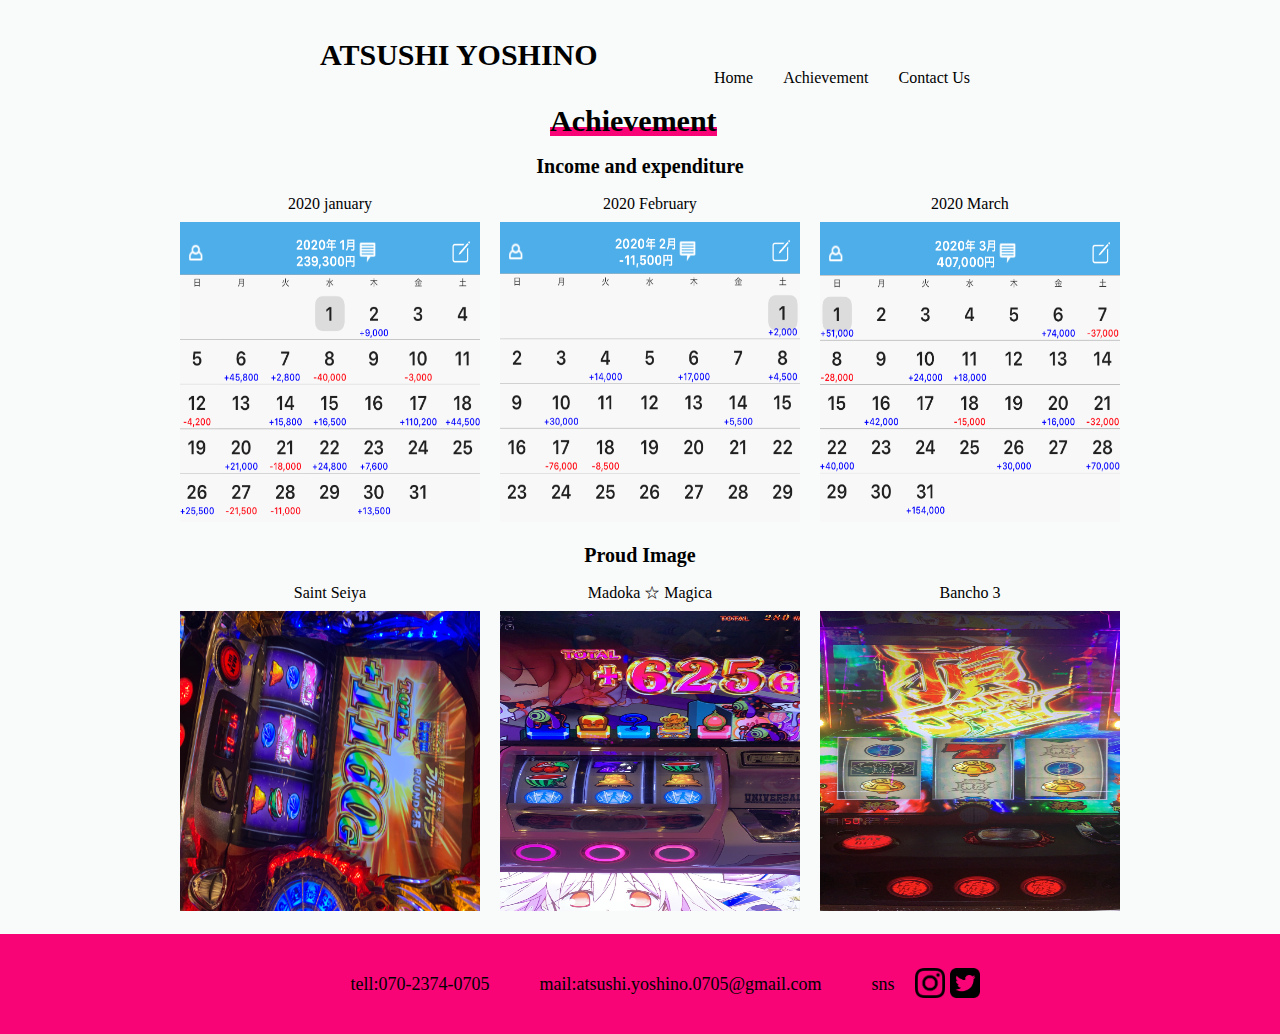
==== index2.html @ b3a0f043 "ファイル追加" ====
<!DOCTYPE html>
<html lang="ja">
<head>
    <meta charset="UTF-8">
    <meta name="viewport" content="width=device-width, initial-scale=1.0">
    <title>self-introduction</title>
    <link rel="stylesheet" href="/css/reset.css">
    <link rel="stylesheet" href="/css/style.css">
    <link href="https://fonts.googleapis.com/css?family=Amatic+SC:700 rel="stylesheet>

</head>
<body>
    <div class="container">
        <header>
            
            <h1>
                ATSUSHI YOSHINO
            </h1>

            <nav class="sub-header">
                <div class="link">
                    <a href="./index.html">Home</a>
                    <a href="./index2.html">Achievement</a>
                    <a href="./index3.html">Contact Us</a>
                </div>
            </nav>

        </header>

        <span>
            <div>
                <h2>Achievement</h2>

                <h3>Income and expenditure</h3>
                
                <ul class="income">
                    <li>
                        <p>2020 january</p>
                        <img class="inc" src="./img/IMG_1679 (2).PNG" alt="">
                    </li>
                    <li>
                        <p>2020 February</p>
                        <img class="inc" src="./img/IMG_1680 (2).PNG" alt="">
                    </li>
                    <li>
                        <p>2020 March</p>
                        <img class="inc" src="./img/IMG_1681 (2).PNG" alt="">
                    </li>
                </ul>

                <h3>Proud Image</h3>
                <ul class="income">
                    <li>
                        <p>Saint Seiya</p>
                        <img class="inc2" src="./img/IMG_1455.JPG" alt="">
                    </li>
                    <li>
                        <p> Madoka ☆ Magica</p>
                        <img class="inc" src="./img/OPYJ2952.JPG" alt="">
                    </li>
                    <li>
                        <p>Bancho 3</p>
                        <img class="inc" src="./img/NHZZ7611.JPG" alt="">
                    </li>
                </ul>

            </div>  
        </span>

        <footer>
            <a class="tell" href="tel:07023740705">tell:070-2374-0705</a>

            <a class="mail" href="mailto:atsushi.yoshino.0705@gmail.com">mail:atsushi.yoshino.0705@gmail.com</a>
            <div class="sns">
                <p>sns</p>
                <a href="https://www.instagram.com/dj_tenguy/"><img class="insta" src="./img/glyph-logo_May2016.png" alt=""></a>
                <a href="http://twitter.com/annko_tubutubu/"><img class="twi" src="./img/IMG_1676.PNG" alt=""></a>      
            </div>  
        </footer>
    </div>
</body>
---- css/style.css ----
@charset "UTF-8";

.container{
    width: 100%100%;
    height: 100%;
    background-color: #f9fafa;
    color: black;
    font-family: 'Amatic SC', cursive;
    margin: 0 auto;
}

header{
    margin: 0 auto;
    width: 720px;
}
h1{
    padding-top: 40px;
    padding-left: 40px;
    font-size: 30px;
}

.link{
    display: flex;
    justify-content: flex-end;
}

nav a{
    margin-right: 30px;
    text-decoration: none;
    color: black;
}

nav a:hover{
    color: coral;
}

.faith{
    height: 400px;
    width: 400px;
    border-radius: 50%;
    transform: rotate(90deg);
}

.img-box 
    
.img-box {
    position: relative;
  }
.img-box .active {
    position: absolute;
    left: 448px;
    top: 135px;
    opacity: 0;
    transition: 0.5s;
    height: 400px;
    width: 400px;
    border-radius: 50%;
}
.img-box:hover .active {
    opacity: 1;
}

.btn-circle-flat {
    display: inline-block;
    text-decoration: none;
    background: #f80476;
    color: white;
    width: 120px;
    height: 120px;
    line-height: 120px;
    border-radius: 50%;
    text-align: center;
    overflow: hidden;
    transition: .4s;
  }
  
.btn-circle-flat:hover {
    background: #e63434;
  }

.btn-circle-flat2 {
    display: inline-block;
    text-decoration: none;
    background: #61d0d6;
    color: white;
    width: 120px;
    height: 120px;
    line-height: 120px;
    border-radius: 50%;
    text-align: center;
    overflow: hidden;
    transition: .4s;
  }

.btn-circle-flat2:hover {
    background: #668ad8;
  }

main{
      display: flex;
      justify-content: center;
      margin-top: 50px;
      margin-bottom: 20px;
  }

.intro{
    margin-top: 50px;
}

.intro a{
    margin-top: 10px;
    margin-left: 30px;
}

.intro li{
    font-size: 24px;
    margin-top: 10px;
    border-bottom:solid  3px black;
}

.int2{
    margin-left: 12px;
}

.int1{
    margin-left: 20PX;
}

.int3{
    margin-left: 26px;
}

.int4{
    margin-left: 26px;
}

.int5{
    margin-left: 20px;
}

.int6{
    margin-left: 4px;
}

footer{
    width: 100%;
    background-color: #f80476;
    font-size: 18px;
    height: 100px;
    display: flex;
    justify-content: center;
    align-items: center;
}

.insta{
    height: 30px;
    width: 30px;
    margin-left: 20px;
    transition: .5s;
}

.insta:hover{
    height: 40px;
    width: 40px;
}

.twi{
    height: 30px;
    width: 30px;
    margin-left: 5px;
    transition: .5s;
}

.twi:hover{
    height: 40px;
    width: 40px;
}

.tell{
    text-decoration: none;
    color: black;
    margin-left: 50px;
}

.tell:hover{
    color: white;
}

.mail{
    text-decoration: none;
    color: black;
    margin-left: 50px;
}

.mail:hover{
    color: white;
}

.sns{
    margin-left: 50px;
    display: flex;
    justify-content: center;
    align-items: center;
}

span{
    display: flex;
    justify-content: center;
    margin-bottom: 20px;
}

h2{
    margin-top: 20px;
    margin-left: 390px;
    font-size: 30px;
    background: linear-gradient(transparent 70%, #f80476 70%);
    display: inline-block;
} 

h3{
    margin-top: 20px;
    font-size: 20px;
    display: flex;
    justify-content: center;
}

.inc{
    height: 300px;
    width: 300px;
}

.inc2{
    width: 300px;
    height: 300px;
    transform: rotate(90deg);
}

.income{
    display: flex;
    justify-content: center;
}

.income li{
    margin-left: 20px;
}

.income li p{
    display: flex;
    justify-content: center;
    margin-top: 20px;
    margin-bottom: 10px;
}

.contact{
    display: flex;
    justify-content: center;
    flex-direction: column;
    align-items: center;
}

.form{
    display: flex;
    justify-content: center;
    flex-direction: column;
    color: white;
}

.form-left{
    display: flex;
    flex-direction: column;
}

h4{
    margin-top: 20px;
    margin-bottom: 20px;
    width: 170px;
    font-size: 30px;
    background: linear-gradient(transparent 70%, #f80476 70%);
    display: inline-block;
}

input[type=text]{
    width: 500px;
    height: 50px;
    margin-top: 10px;
    margin-bottom: 10px;
    font-size: 18px;
    color: black;
    background-color:  #f80476 ;
    border: none;
    padding: 5px;
}

textarea{
    width: 500px;
    height: 300px;
    margin-top: 10px;
    font-size: 18px;
    color: black;
    background-color:  #f80476 ;
    border: none;
    padding: 5px;
}

p input{
    color: black;
    background-color: #f80476 ;
    border: none;
    margin-left: 440px;
    margin-bottom: 100px;
    margin-top: 15px;
    font-size: 20px;
    padding: 5px;
    font-family: 'Amatic SC', cursive;
}

input::placeholder{
    color: black;
    font-family: 'Amatic SC', cursive;
}

textarea::placeholder{
    color: black;
    font-family: 'Amatic SC', cursive;
}
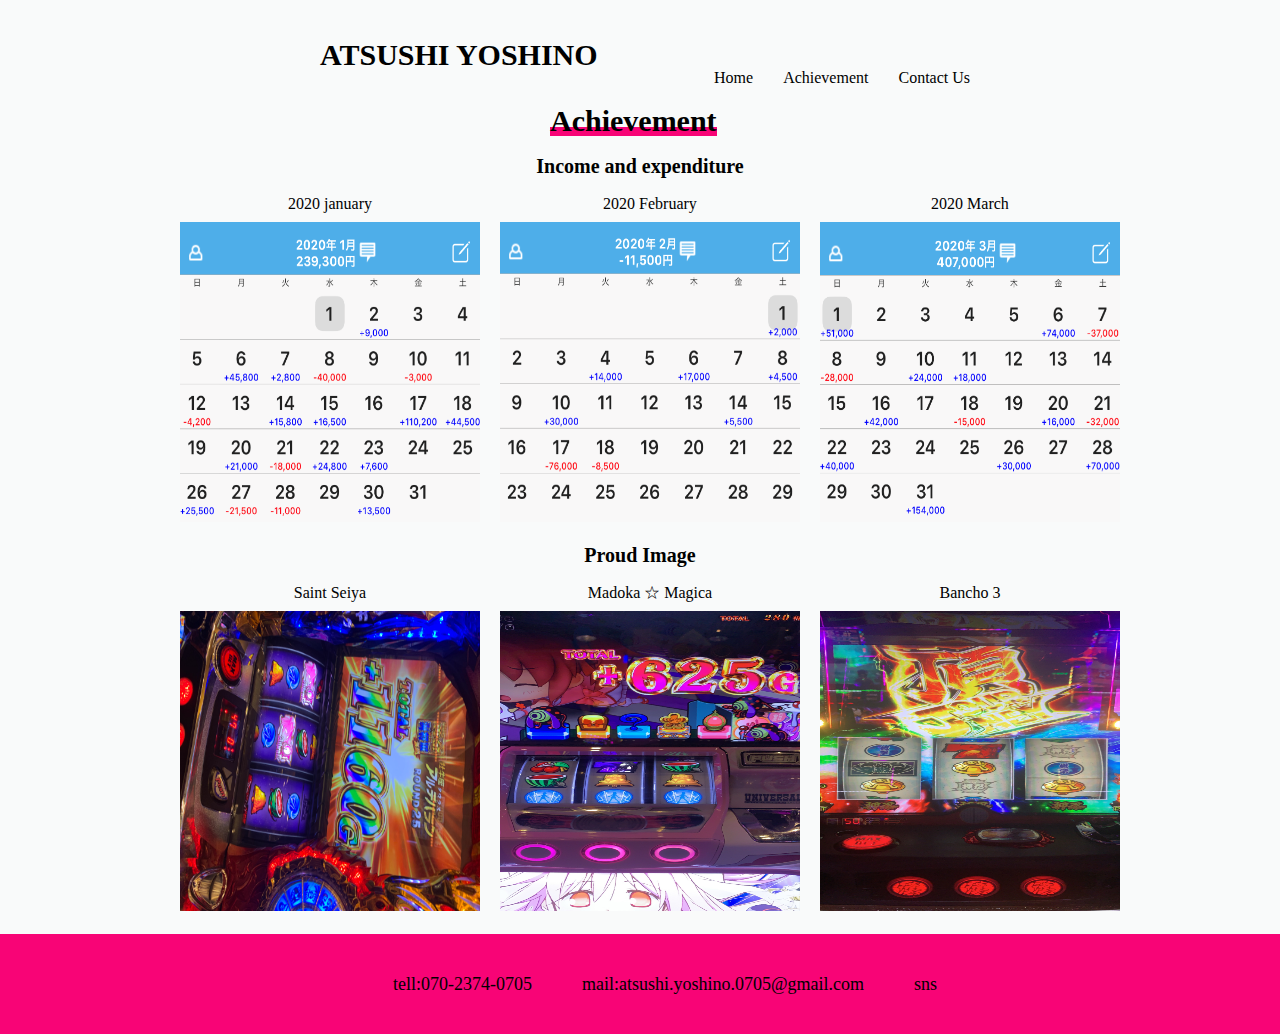
==== commit bff64907: "sns" ====
--- a/index2.html
+++ b/index2.html
@@ -73,8 +73,8 @@
             <a class="mail" href="mailto:atsushi.yoshino.0705@gmail.com">mail:atsushi.yoshino.0705@gmail.com</a>
             <div class="sns">
                 <p>sns</p>
-                <a href="https://www.instagram.com/dj_tenguy/"><img class="insta" src="./img/glyph-logo_May2016.png" alt=""></a>
-                <a href="http://twitter.com/annko_tubutubu/"><img class="twi" src="./img/IMG_1676.PNG" alt=""></a>      
+                <!-- <a href="https://www.instagram.com/dj_tenguy/"><img class="insta" src="./img/glyph-logo_May2016.png" alt=""></a> -->
+                <!-- <a href="http://twitter.com/annko_tubutubu/"><img class="twi" src="./img/IMG_1676.PNG" alt=""></a>       -->
             </div>  
         </footer>
     </div>
